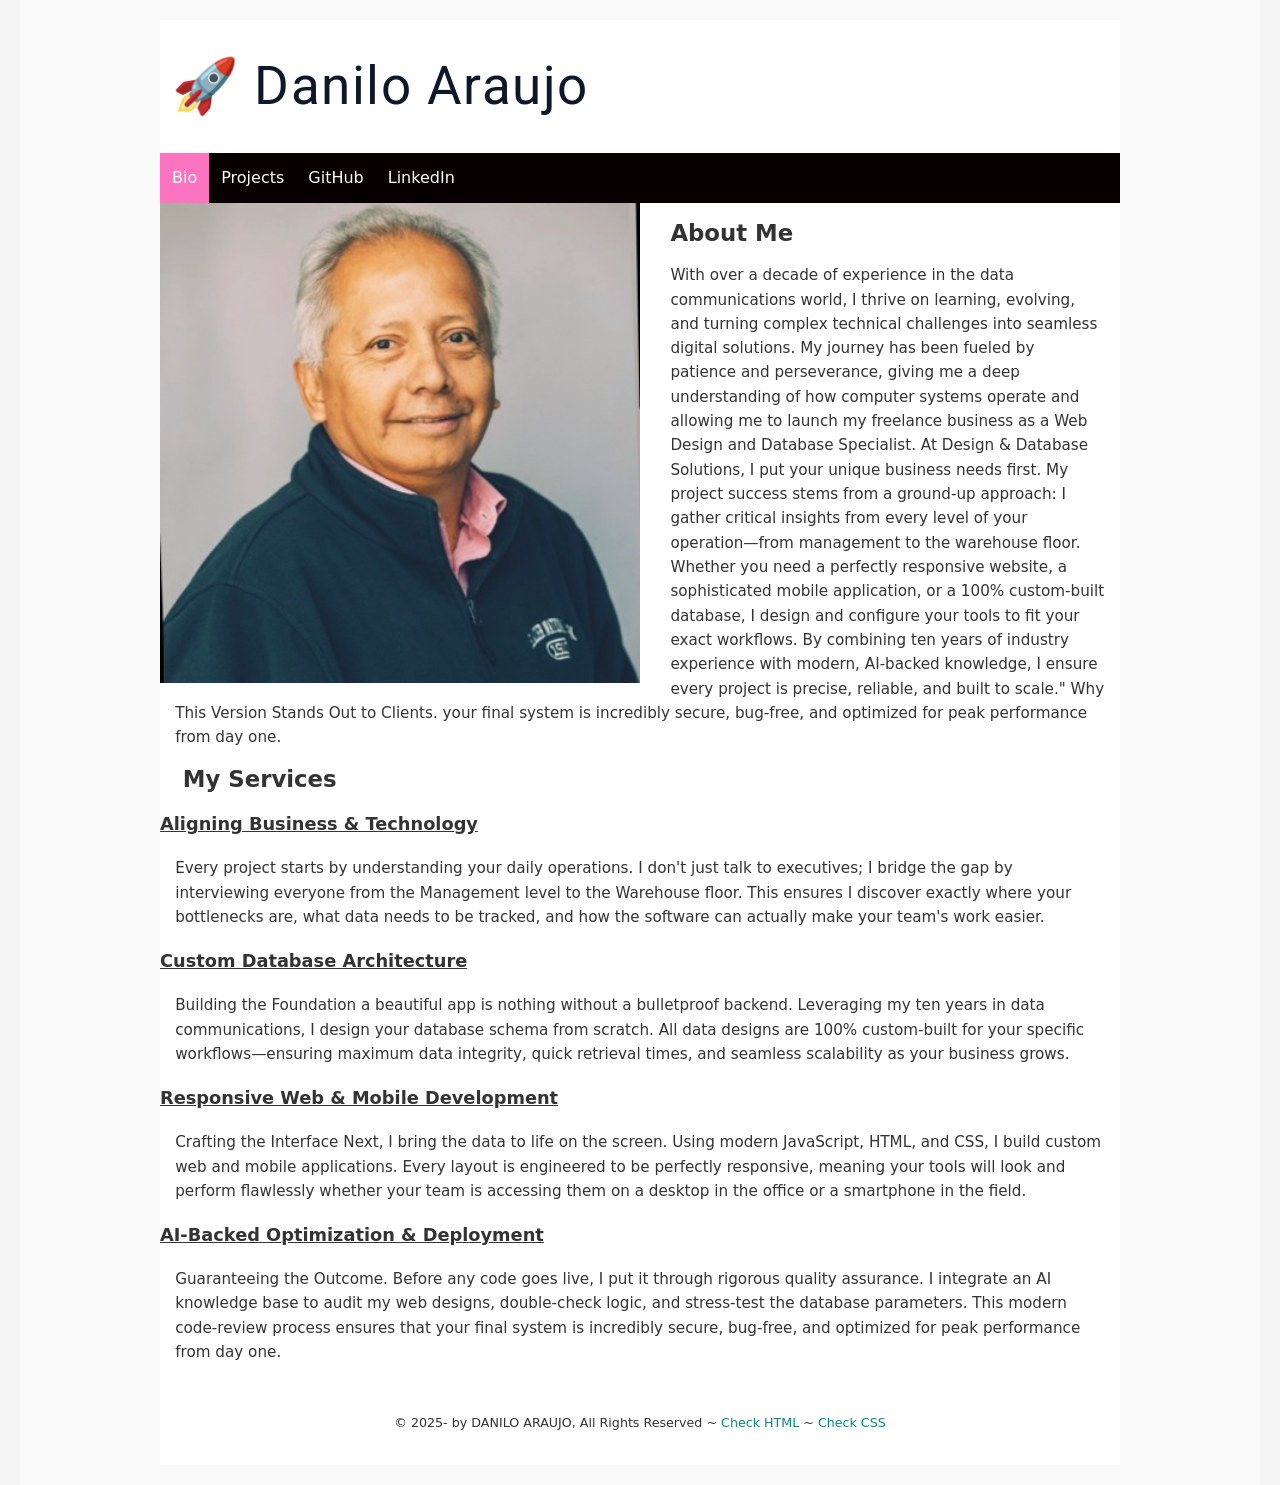
==== index.html @ efeddfe0 "savings" ====
<!DOCTYPE html>
<html lang="en">
    <head>
        <meta charset="UTF-8">
        <title>Danilo Araujo's portal</title>
        <link rel="stylesheet" href="css/main.css">
        <link rel="stylesheet" href="css/nav.css">
        <link rel="stylesheet" href="css/animated-star.css">
        <link href="https://fonts.googleapis.com/css2?family=Roboto:wght@300;400;700&display=swap" rel="stylesheet">
        <link rel="icon" href="data:image/svg+xml,<svg xmlns=%22http://www.w3.org/2000/svg%22 viewBox=%220 0 100 100%22><text y=%22.9em%22 font-size=%2290%22>🚀</text></svg>">
        <style>
        /* start google font style */
        h1 {
            font-family: 'Roboto', sans-serif;
            font-size: 3.5rem; /* Needs to be larger because it's a condensed font */
            color: #0f172a;
            letter-spacing: 1.5px; /* Spaces out the all-caps look nicely */
        }
        /* end google font style */
        </style>
    </head>
    <body>
        <header>
            <h1>
                <span class="rocket-icon" aria-label="Achiever Star">🚀</span> Danilo Araujo
            </h1>
            <nav class="topnav" id="myTopnav">
                <a href="index.html" class="active">Bio</a>
                <a href="projects.html">Projects</a>
                <a href="#" target="_blank">GitHub</a>
                <a href="#" target="_blank">LinkedIn</a>
                <a href="javascript:void(0);" class="icon" onclick="myFunction()">&#9776;</a>
            </nav>
        </header>
        
        <main class="wrapper">
                <picture class="profile">
                    <source media="(min-width: 1200px)" srcset="images/1758315293911.jpg">
                    <source media="(min-width: 501px)" srcset="myProject/images/photo.caribe.jpeg">
                    <img src="myProject/images/1758315293911.jpg" alt="That's me!">
                </picture> 
        <section id = "about">          
            <h2 class="subheader">About Me</h2>
                <p> With over a decade of experience in the data communications world, I thrive on learning, evolving, and turning complex technical challenges
               into seamless digital solutions. My journey has been fueled by patience and perseverance, giving me a deep understanding of how computer systems
               operate and allowing me to launch my freelance business as a Web Design and Database Specialist. At Design & Database Solutions,
               I put your unique business needs first. My project success stems from a ground-up approach: I gather critical insights
               from every level of your operation—from management to the warehouse floor. Whether you need a perfectly responsive website,
               a sophisticated mobile application, or a 100% custom-built database, I design and configure your tools to fit your exact workflows. 
               By combining ten years of industry experience with modern, AI-backed knowledge, I ensure every project is precise, reliable, and built to scale."
               Why This Version Stands Out to Clients. your final system is incredibly secure, bug-free, and optimized for peak performance from day one.</p>            
            </section> 
            <section id = "services">
            <h2 class="subheader"> My Services </h2>
                      
            <h3>Aligning Business & Technology</h3>  
                             
      	    <p> Every project starts by understanding your daily operations. I don't just talk to executives; I bridge the gap by interviewing everyone from
            the Management level to the Warehouse floor. This ensures I discover exactly where your bottlenecks are, what data needs to be tracked, and 
            how the software can actually make your team's work easier.</p>            
            

            <h3>Custom Database Architecture</h3>

            <p>Building the Foundation a beautiful app is nothing without a bulletproof backend. Leveraging my ten years in data communications,
            I design your database schema from scratch. All data designs are 100% custom-built for your specific workflows—ensuring maximum data integrity,
            quick retrieval times, and seamless scalability as your business grows.</p>

 	        <h3>Responsive Web & Mobile Development</h3>

	        <p> Crafting the Interface 	Next, I bring the data to life on the screen. Using modern JavaScript, HTML, and CSS, I build custom web and mobile applications.
            Every layout is engineered to be perfectly responsive, meaning your tools will look and perform flawlessly whether your team is accessing them on
            a desktop in the office or a smartphone in the field.</p>

            <h3>AI-Backed Optimization & Deployment</h3>

            <p> Guaranteeing the Outcome. Before any code goes live, I put it through rigorous quality assurance. I integrate an AI knowledge base to audit
            my web designs, double-check logic, and stress-test the database parameters. This modern code-review process ensures that your final
            system is incredibly secure, bug-free, and optimized for peak performance from day one.</p> 
            </article>
            </div>
            </section>         
   
            <footer>
                <p><small>&copy; 2025-<span id="this-year"></span> by 
                    DANILO ARAUJO, All Rights Reserved ~ 
                    <a id="html-checker" href="#" target="_blank">Check HTML</a> ~ 
                    <a id="css-checker" href="#" target="_blank">Check CSS</a></small>
                </p>
            </footer>
        </main>
        <script src="js/main.js" defer></script>
    </body>
</html>
---- css/main.css ----
/* Global rules */

html {
  background-color: whitesmoke;
  font-size: 0.95em;
}

body {
  font-family:
    system-ui,
    -apple-system,
    sans-serif;
  line-height: 1.6;
  background-color: #f9f9f9;
  color: #333;
  margin: 0 auto;
  padding: 20px;
  max-width: 1200px;
}

::selection {
  color: #000;
  background: #ff0;
}

h1 {
  font-weight: normal;
  margin: auto;
  background: #fff;
  line-height: 2.5em;
}

main.wrapper {
  background-color: white;
  overflow: auto;
}

p {
  margin: 1em; /* Top Right Bottom Left (TRBL) */
}

h2{
  
  font-weight:bold;
  margin-left: 1em;
  line-height: 1em;
}


h3{
  font:bold;
  text-decoration-line: underline;
}

a {
  color: darkcyan;
  text-decoration: none;
}

a:hover {
  color: whitesmoke;
  background-color: darkcyan;
  text-decoration: none;
}

footer {
  clear: both;
  text-align: center;
  padding: 1em;
}

/* end global rules */

/* Responsive rules */

/* DESKTOP */
@media all and (min-width: 1200px) {
  main.wrapper {
    width: 80%;
    margin: auto;
  }

  h1 {
    width: 79%;
    padding-left: 1%;
  }

  picture.profile img {
    width: 50%;
    float: left;
    margin-right: 2em;
  }
}

/* TABLET */
@media all and (min-width: 501px) and (max-width: 1199px) {
  main.wrapper {
    width: 90%;
    margin: auto;
  }

  h1 {
    width: 89%;
    padding-left: 1%;
  }

  picture.profile img {
    width: 50%;
    float: right;
    margin-left: 1em;
  }
}

/* PHONE */
@media all and (max-width: 500px) {
  main.wrapper {
    width: 100%;
  }

  h1 {
    width: 99%;
    padding-left: 1%;
  }

  picture.profile img {
    width: 100%;
  }
}

/* start project container rules */

.projects-container {
  max-width: 900px; /* Keeps things readable on desktop */
  margin: 0 auto;
  padding: 20px;
}

/* The Main Project Card Wrapper */
.project-card {
  display: flex;
  flex-direction: row; /* Default layout: Image left, text right */
  align-items: center;
  gap: 30px;
  background: #ffffff;
  border: 1px solid #e2e8f0;
  border-radius: 12px; /* Smooth rounded corners */
  padding: 24px;
  margin-bottom: 30px;
  box-shadow: 0 4px 6px -1px rgba(0, 0, 0, 0.05);
  transition: transform 0.2s ease;
}

.project-card:hover {
  transform: translateY(-2px); /* Subtle interaction cue */
}

/* The Magic Mirror: Automatically alternate left/right layout */
.project-card:nth-child(even) {
  flex-direction: row-reverse; /* Flips the order for every second card */
}

/* Image Control Group */
.project-image {
  flex-shrink: 0; /* Prevents text from squeezing the image container */
}

.project-image img {
  width: 150px;
  height: 150px;
  object-fit: cover; /* Forces screenshots to crop nicely instead of squishing */
  border-radius: 8px;
  border: 1px solid #cbd5e1;
}

/* Content & CTA Link Elements */
.project-content {
  flex-grow: 1;
}

.project-content h2 {
  margin-top: 0;
  color: #1e293b;
}

.project-links {
  margin-top: 20px;
  display: flex;
  gap: 12px;
}

/* Flexible, clean Button styles */
.btn {
  display: inline-block;
  text-decoration: none;
  padding: 8px 16px;
  border-radius: 6px;
  font-size: 0.9rem;
  font-weight: 500;
  transition: background-color 0.2s;
}

.demo-btn {
  background-color: darkcyan;
  color: #ffffff;
}

.demo-btn:hover {
  background-color: rgb(95, 95, 95);
}

.repo-btn {
  background-color: #f1f5f9;
  color: #334155;
  border: 1px solid #cbd5e1;
}

.repo-btn:hover {
  background-color: rgb(95, 95, 95);
}

/* Responsive Overrides: If screen is small, stack everything vertically */
@media (max-width: 650px) {
  .project-card,
  .project-card:nth-child(even) {
    flex-direction: column;
    text-align: center;
  }

  .project-links {
    justify-content: center;
  }
}

/* end project container rules */
---- css/nav.css ----
/* Global rules */
.topnav {
  margin: auto;
  background-color: rgb(8, 0, 0);
  overflow: auto;
}

.topnav a {
  float: left;
  display: block;
  color: rgb(255, 254, 254);
  text-align: center;
  padding: 12px 12px;
  text-decoration: none;
  text-transform: capitalize;
  font-size: 16px;
}

.topnav a.hover,
.active {
  background-color: rgb(252, 116, 191);
}

.topnav .icon {
  display: none;
}

/* Responsive rules - apply when screen width is less than 1200px */

@media screen and (max-width: 1199px) {
  .topnav a:not(:first-child) {
    display: none;
  }

  .topnav a.icon {
    float: right;
    display: block;
  }

  .topnav.responsive {
    position: relative;
  }

  .topnav.responsive a {
    float: none;
    display: block;
    text-align: left;
  }

  .topnav.responsive a.icon {
    position: absolute;
    right: 0;
    top: 0;
  }
}

/* DESKTOP */
@media all and (min-width: 1200px) {
  .topnav {
    width: 80%;
  }
}

/* TABLET */
@media all and (min-width: 501px) and (max-width: 1199px) {
  .topnav {
    width: 90%;
  }
}

/* PHONE */
@media all and (max-width: 500px) {
  .topnav {
    width: 100%;
  }
}
---- css/animated-star.css ----
/* Styling for the rocket container */
.animated-rocket {
  display: inline-block; /* Required to allow transforms/scaling */
  font-size: 0.8em; /* Makes the rocket slightly smaller than the text */
  margin-left: 10px; /* Adds space from the H1 text */
  vertical-align: middle; /* Aligns it with the center of the text line */

  /* Link the animation called 'starShimmer' defined below */
  animation: starShimmer 1.8s ease-in-out infinite;
}

/* * Defines the 'Timeline' of the animation:
       * At 0% time, it's original size and faint.
       * At 50% (the middle of the loop), it grows and gets brighter.
       * At 100% time, it returns to the starting values.
       */
@keyframes starShimmer {
  0% {
    opacity: 0.7;
    transform: scale(1);
  }
  50% {
    opacity: 1;
    transform: scale(1.15) rotate(5deg); /* Grows and gets a tiny rotation */
  }
  100% {
    opacity: 0.7;
    transform: scale(1);
  }
}
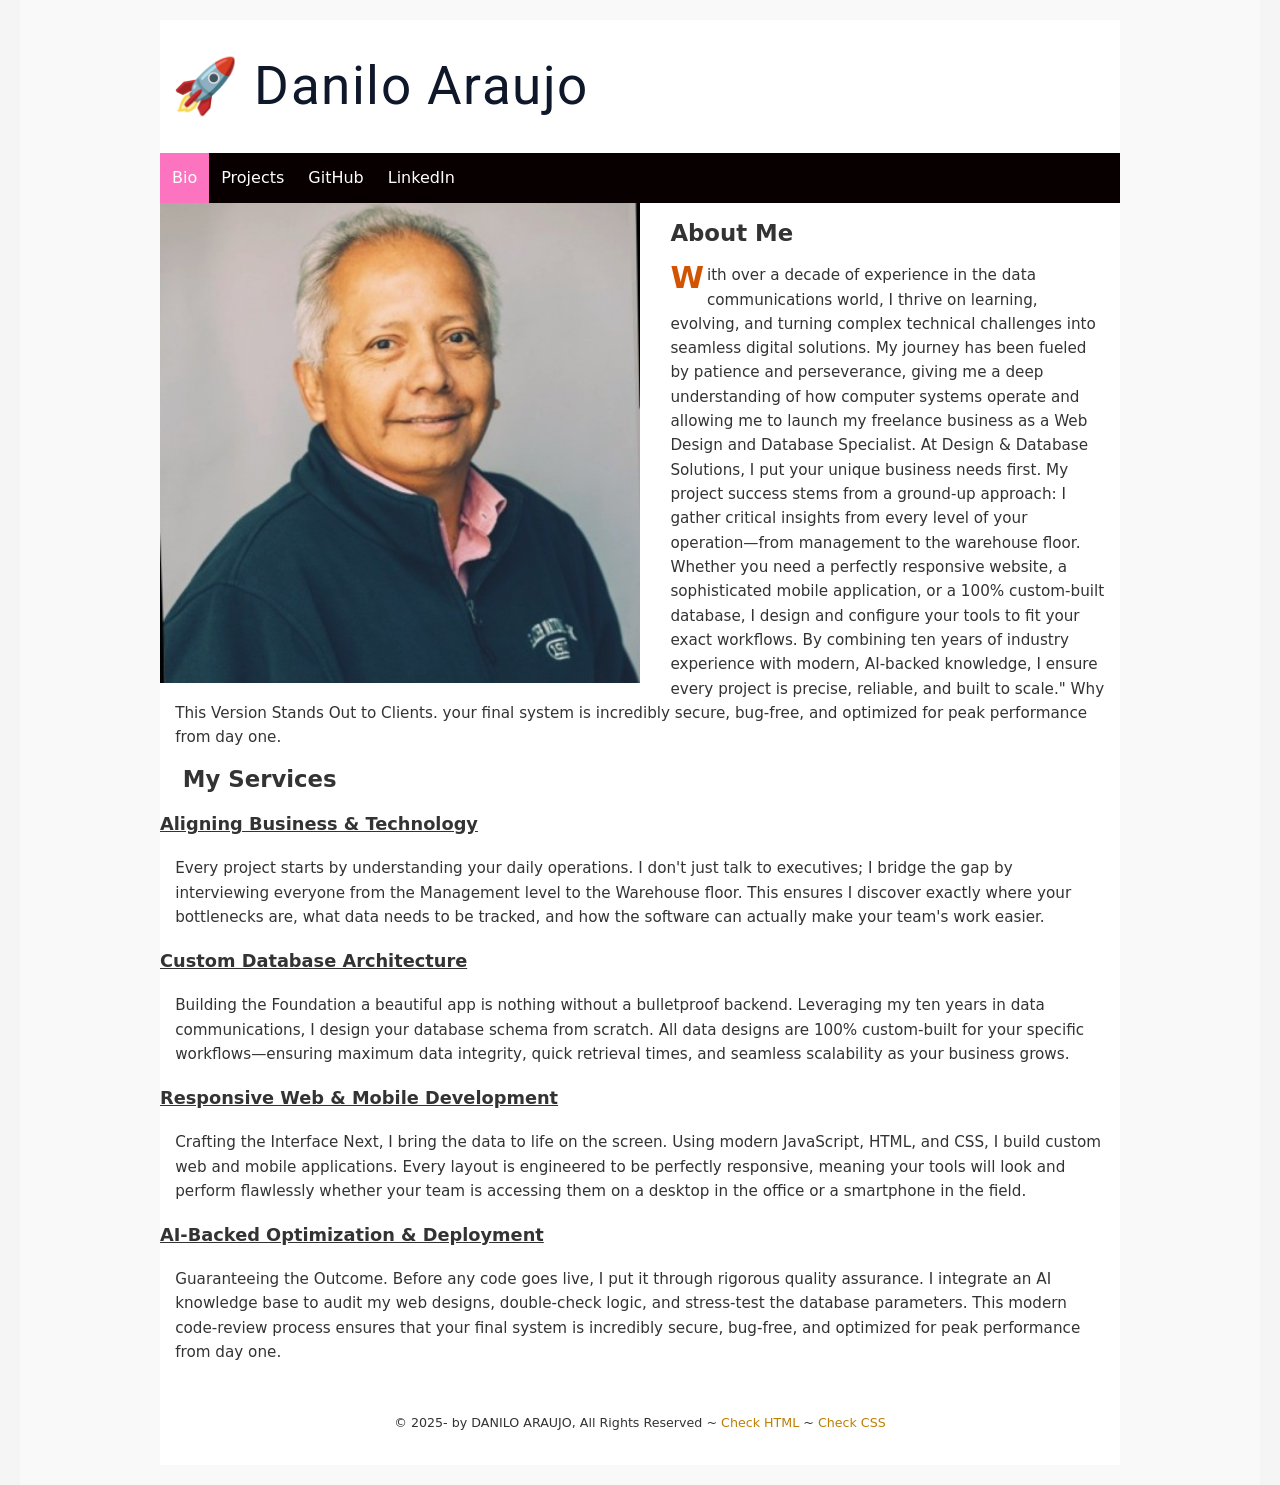
==== commit cf9633e5: "savings" ====
--- a/index.html
+++ b/index.html
@@ -54,7 +54,7 @@
             <h2 class="subheader"> My Services </h2>
                       
             <h3>Aligning Business & Technology</h3>  
-                             
+
       	    <p> Every project starts by understanding your daily operations. I don't just talk to executives; I bridge the gap by interviewing everyone from
             the Management level to the Warehouse floor. This ensures I discover exactly where your bottlenecks are, what data needs to be tracked, and 
             how the software can actually make your team's work easier.</p>            
@@ -79,7 +79,7 @@
             system is incredibly secure, bug-free, and optimized for peak performance from day one.</p> 
             </article>
             </div>
-            </section>         
+            </section>    
    
             <footer>
                 <p><small>&copy; 2025-<span id="this-year"></span> by 
--- a/css/main.css
+++ b/css/main.css
@@ -38,6 +38,14 @@
 p {
   margin: 1em; /* Top Right Bottom Left (TRBL) */
 }
+#about p::first-letter {
+  font-size: 2em;
+  font-weight: bold;
+  float: left;
+  margin-right: 3px;
+  color: #d35400; /* Using an orange tone to match your preferred theme */
+  line-height: 1;
+}
 
 h2{
   
@@ -53,13 +61,13 @@
 }
 
 a {
-  color: darkcyan;
+  color: rgb(189, 127, 5);
   text-decoration: none;
 }
 
 a:hover {
   color: whitesmoke;
-  background-color: darkcyan;
+  background-color: rgb(189, 127, 5);
   text-decoration: none;
 }
 
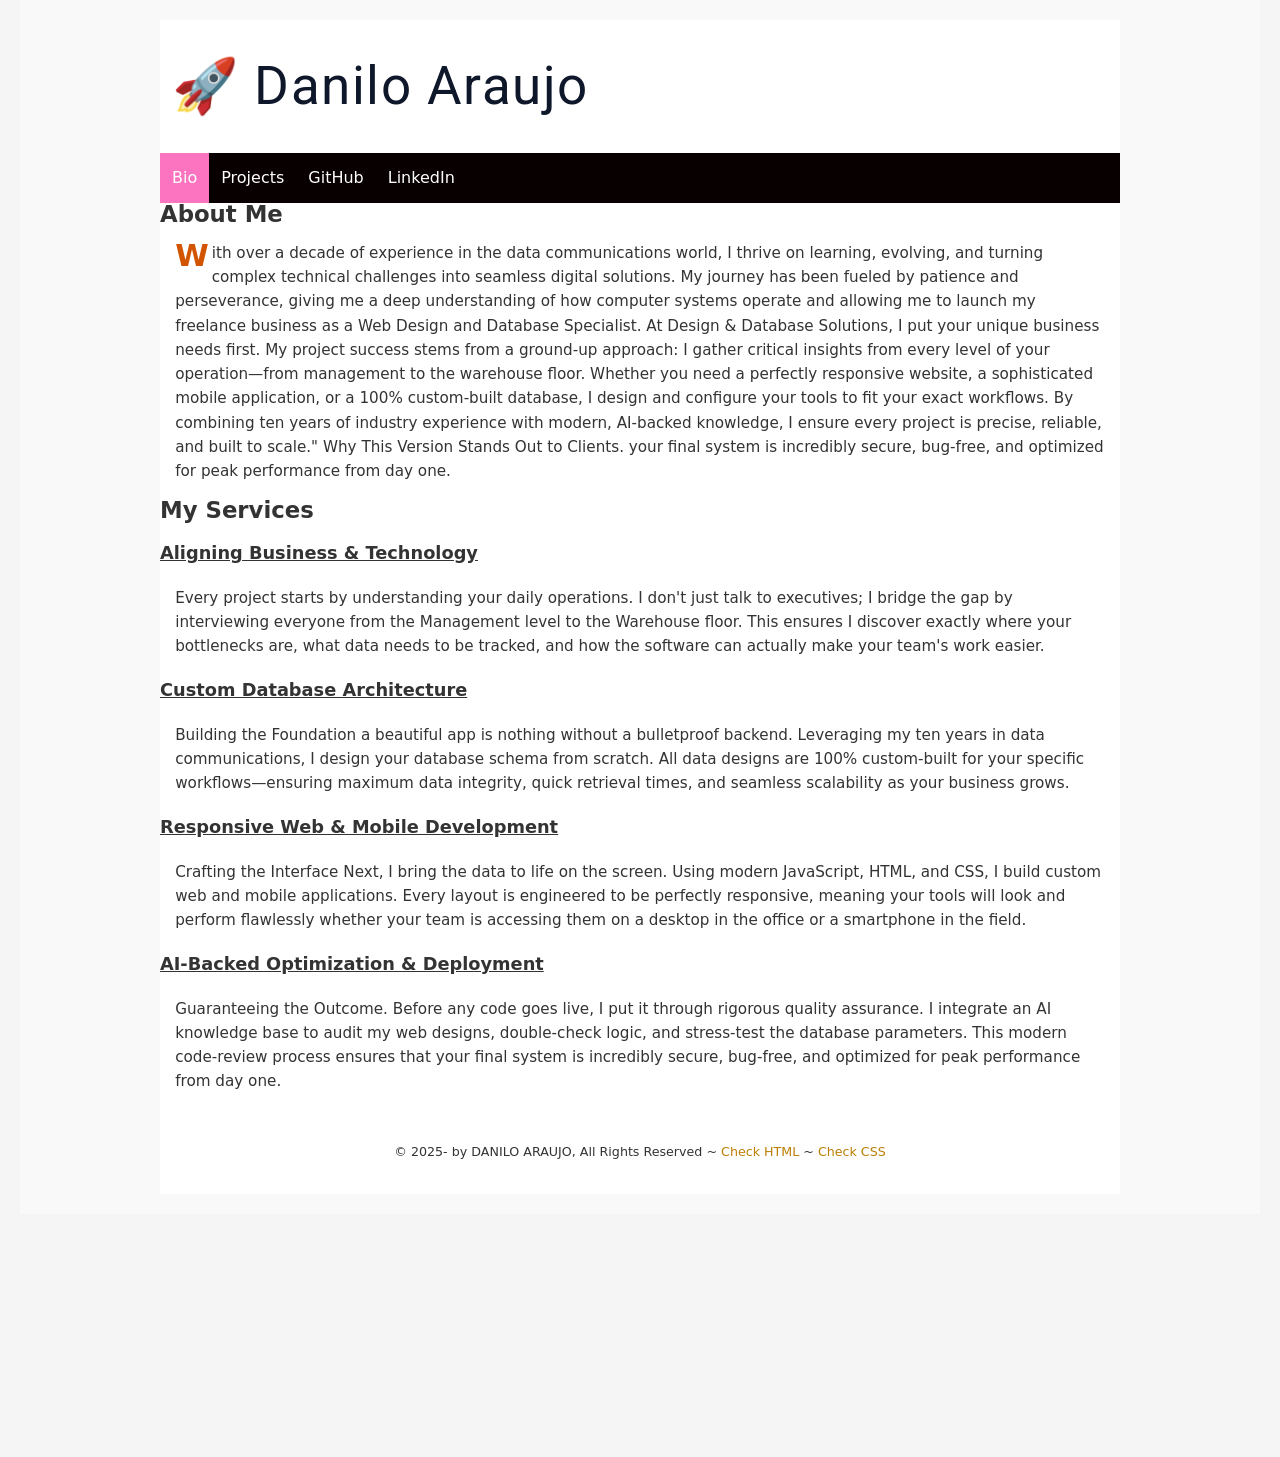
==== commit 1ca32b8d: "save" ====
--- a/index.html
+++ b/index.html
@@ -40,7 +40,7 @@
                     <img src="myProject/images/1758315293911.jpg" alt="That's me!">
                 </picture> 
         <section id = "about">          
-            <h2 class="subheader">About Me</h2>
+        <h2 class="subheader">About Me</h2>
                 <p> With over a decade of experience in the data communications world, I thrive on learning, evolving, and turning complex technical challenges
                into seamless digital solutions. My journey has been fueled by patience and perseverance, giving me a deep understanding of how computer systems
                operate and allowing me to launch my freelance business as a Web Design and Database Specialist. At Design & Database Solutions,
@@ -50,8 +50,9 @@
                By combining ten years of industry experience with modern, AI-backed knowledge, I ensure every project is precise, reliable, and built to scale."
                Why This Version Stands Out to Clients. your final system is incredibly secure, bug-free, and optimized for peak performance from day one.</p>            
             </section> 
+            
             <section id = "services">
-            <h2 class="subheader"> My Services </h2>
+        <h2 class="subheader">My Services</h2>
                       
             <h3>Aligning Business & Technology</h3>  
 
--- a/css/main.css
+++ b/css/main.css
@@ -50,7 +50,7 @@
 h2{
   
   font-weight:bold;
-  margin-left: 1em;
+  margin:auto;
   line-height: 1em;
 }
 
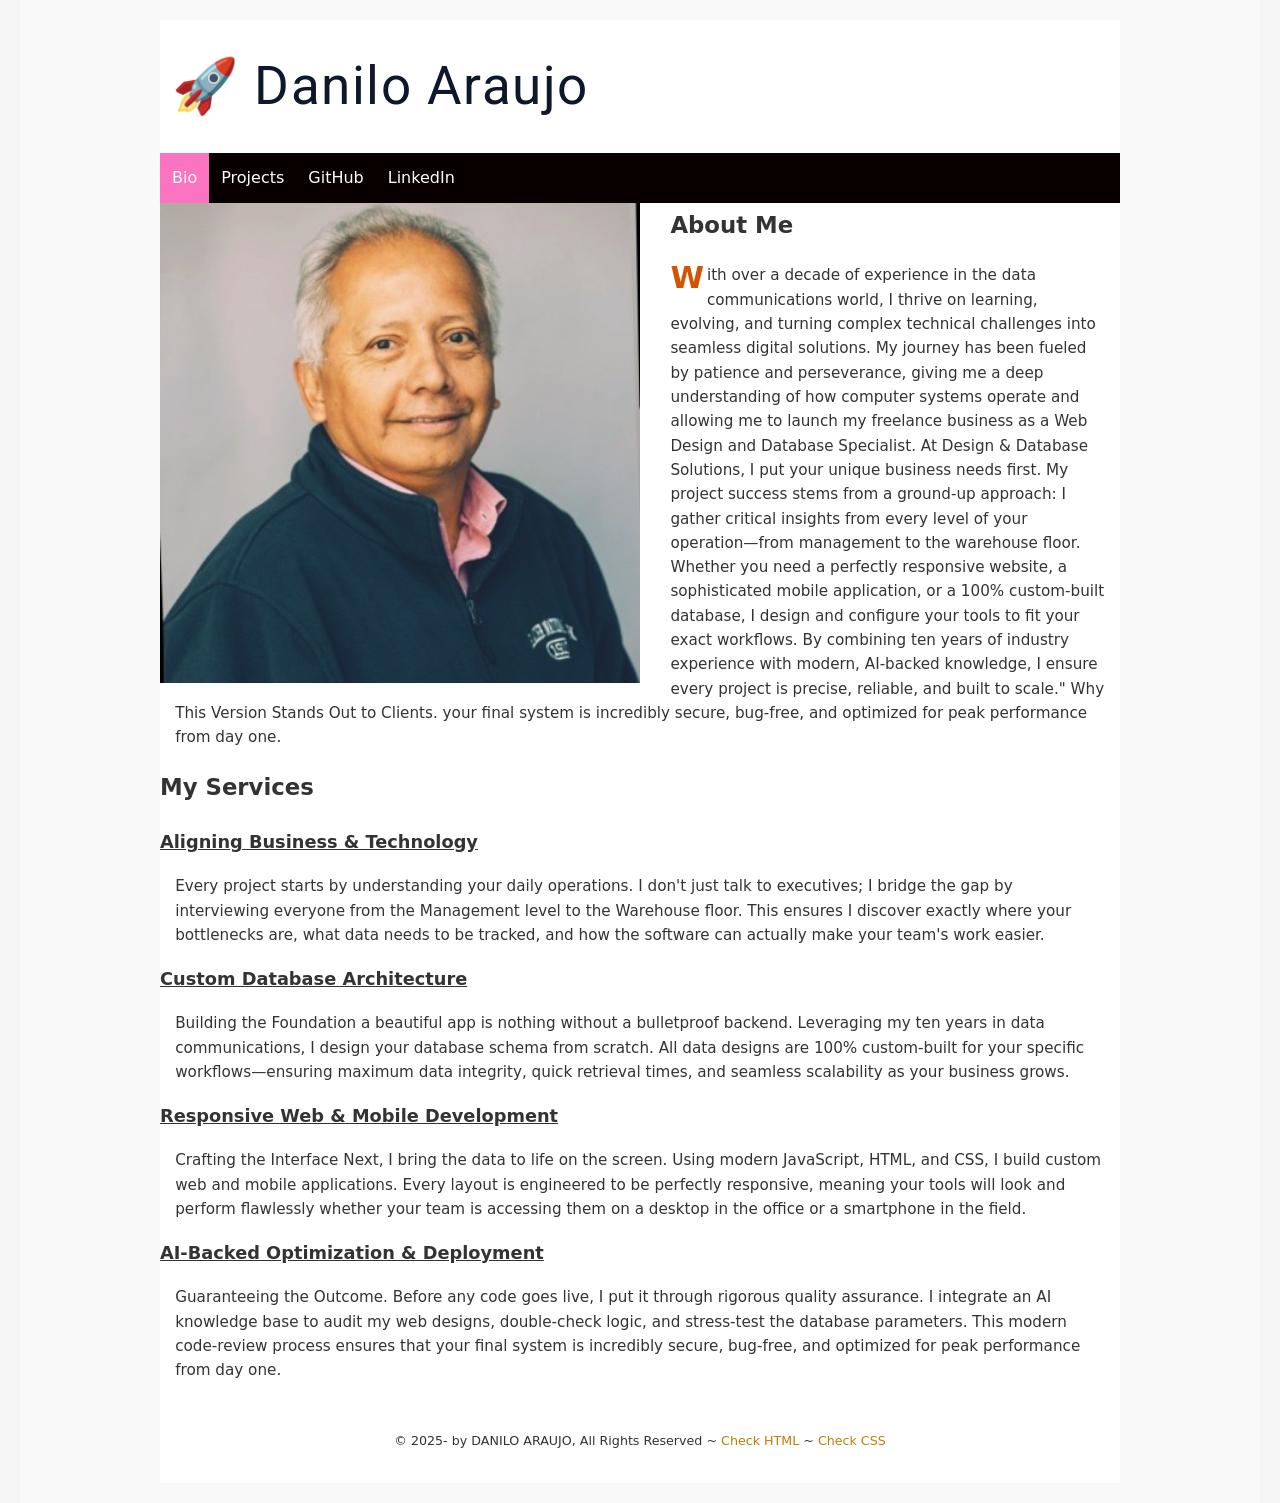
==== commit f3be09cc: "save" ====
--- a/index.html
+++ b/index.html
@@ -22,7 +22,7 @@
     <body>
         <header>
             <h1>
-                <span class="rocket-icon" aria-label="Achiever Star">🚀</span> Danilo Araujo
+                <span class="rocket-icon" aria-label="Rocket Science">🚀</span> Danilo Araujo
             </h1>
             <nav class="topnav" id="myTopnav">
                 <a href="index.html" class="active">Bio</a>
@@ -50,7 +50,7 @@
                By combining ten years of industry experience with modern, AI-backed knowledge, I ensure every project is precise, reliable, and built to scale."
                Why This Version Stands Out to Clients. your final system is incredibly secure, bug-free, and optimized for peak performance from day one.</p>            
             </section> 
-            
+
             <section id = "services">
         <h2 class="subheader">My Services</h2>
                       
--- a/css/main.css
+++ b/css/main.css
@@ -48,10 +48,9 @@
 }
 
 h2{
-  
   font-weight:bold;
   margin:auto;
-  line-height: 1em;
+  line-height: 2em;
 }
 
 
@@ -208,7 +207,7 @@
 }
 
 .demo-btn {
-  background-color: darkcyan;
+  background-color: rgb(189, 127, 5);
   color: #ffffff;
 }
 
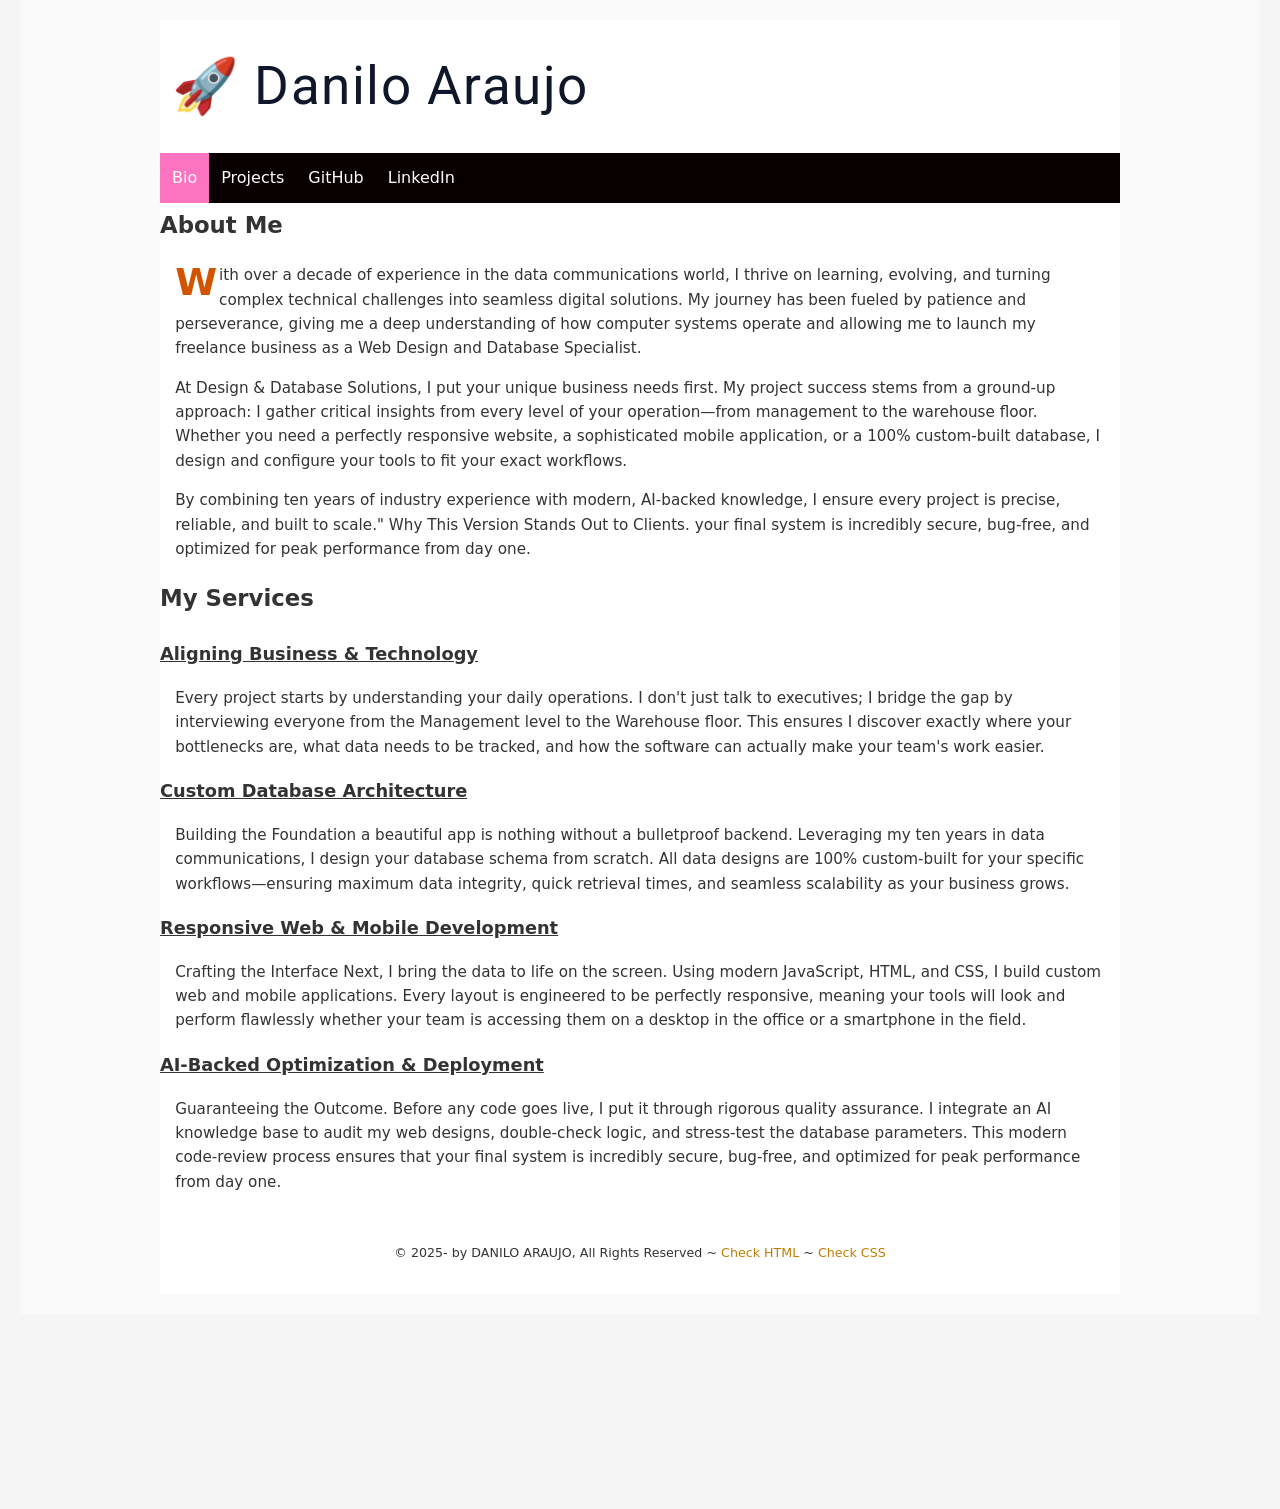
==== commit 61ab07d1: "savings" ====
--- a/index.html
+++ b/index.html
@@ -41,17 +41,21 @@
                 </picture> 
         <section id = "about">          
         <h2 class="subheader">About Me</h2>
+
+                <div class="first-word">
                 <p> With over a decade of experience in the data communications world, I thrive on learning, evolving, and turning complex technical challenges
                into seamless digital solutions. My journey has been fueled by patience and perseverance, giving me a deep understanding of how computer systems
-               operate and allowing me to launch my freelance business as a Web Design and Database Specialist. At Design & Database Solutions,
+               operate and allowing me to launch my freelance business as a Web Design and Database Specialist.</p>
+                </div>
+               <p>At Design & Database Solutions,
                I put your unique business needs first. My project success stems from a ground-up approach: I gather critical insights
                from every level of your operation—from management to the warehouse floor. Whether you need a perfectly responsive website,
-               a sophisticated mobile application, or a 100% custom-built database, I design and configure your tools to fit your exact workflows. 
-               By combining ten years of industry experience with modern, AI-backed knowledge, I ensure every project is precise, reliable, and built to scale."
+               a sophisticated mobile application, or a 100% custom-built database, I design and configure your tools to fit your exact workflows. </p> 
+               <p>By combining ten years of industry experience with modern, AI-backed knowledge, I ensure every project is precise, reliable, and built to scale."
                Why This Version Stands Out to Clients. your final system is incredibly secure, bug-free, and optimized for peak performance from day one.</p>            
-            </section> 
+        </section> 
 
-            <section id = "services">
+        <section id = "services">
         <h2 class="subheader">My Services</h2>
                       
             <h3>Aligning Business & Technology</h3>  
@@ -78,9 +82,8 @@
             <p> Guaranteeing the Outcome. Before any code goes live, I put it through rigorous quality assurance. I integrate an AI knowledge base to audit
             my web designs, double-check logic, and stress-test the database parameters. This modern code-review process ensures that your final
             system is incredibly secure, bug-free, and optimized for peak performance from day one.</p> 
-            </article>
-            </div>
-            </section>    
+        </div>
+        </section>    
    
             <footer>
                 <p><small>&copy; 2025-<span id="this-year"></span> by 
--- a/css/main.css
+++ b/css/main.css
@@ -38,11 +38,11 @@
 p {
   margin: 1em; /* Top Right Bottom Left (TRBL) */
 }
-#about p::first-letter {
-  font-size: 2em;
+.first-word p::first-letter {
+  font-size: 2.5em;
   font-weight: bold;
   float: left;
-  margin-right: 3px;
+  margin-right: 2px;
   color: #d35400; /* Using an orange tone to match your preferred theme */
   line-height: 1;
 }
--- a/css/nav.css
+++ b/css/nav.css
@@ -24,6 +24,8 @@
 .topnav .icon {
   display: none;
 }
+
+
 
 /* Responsive rules - apply when screen width is less than 1200px */
 
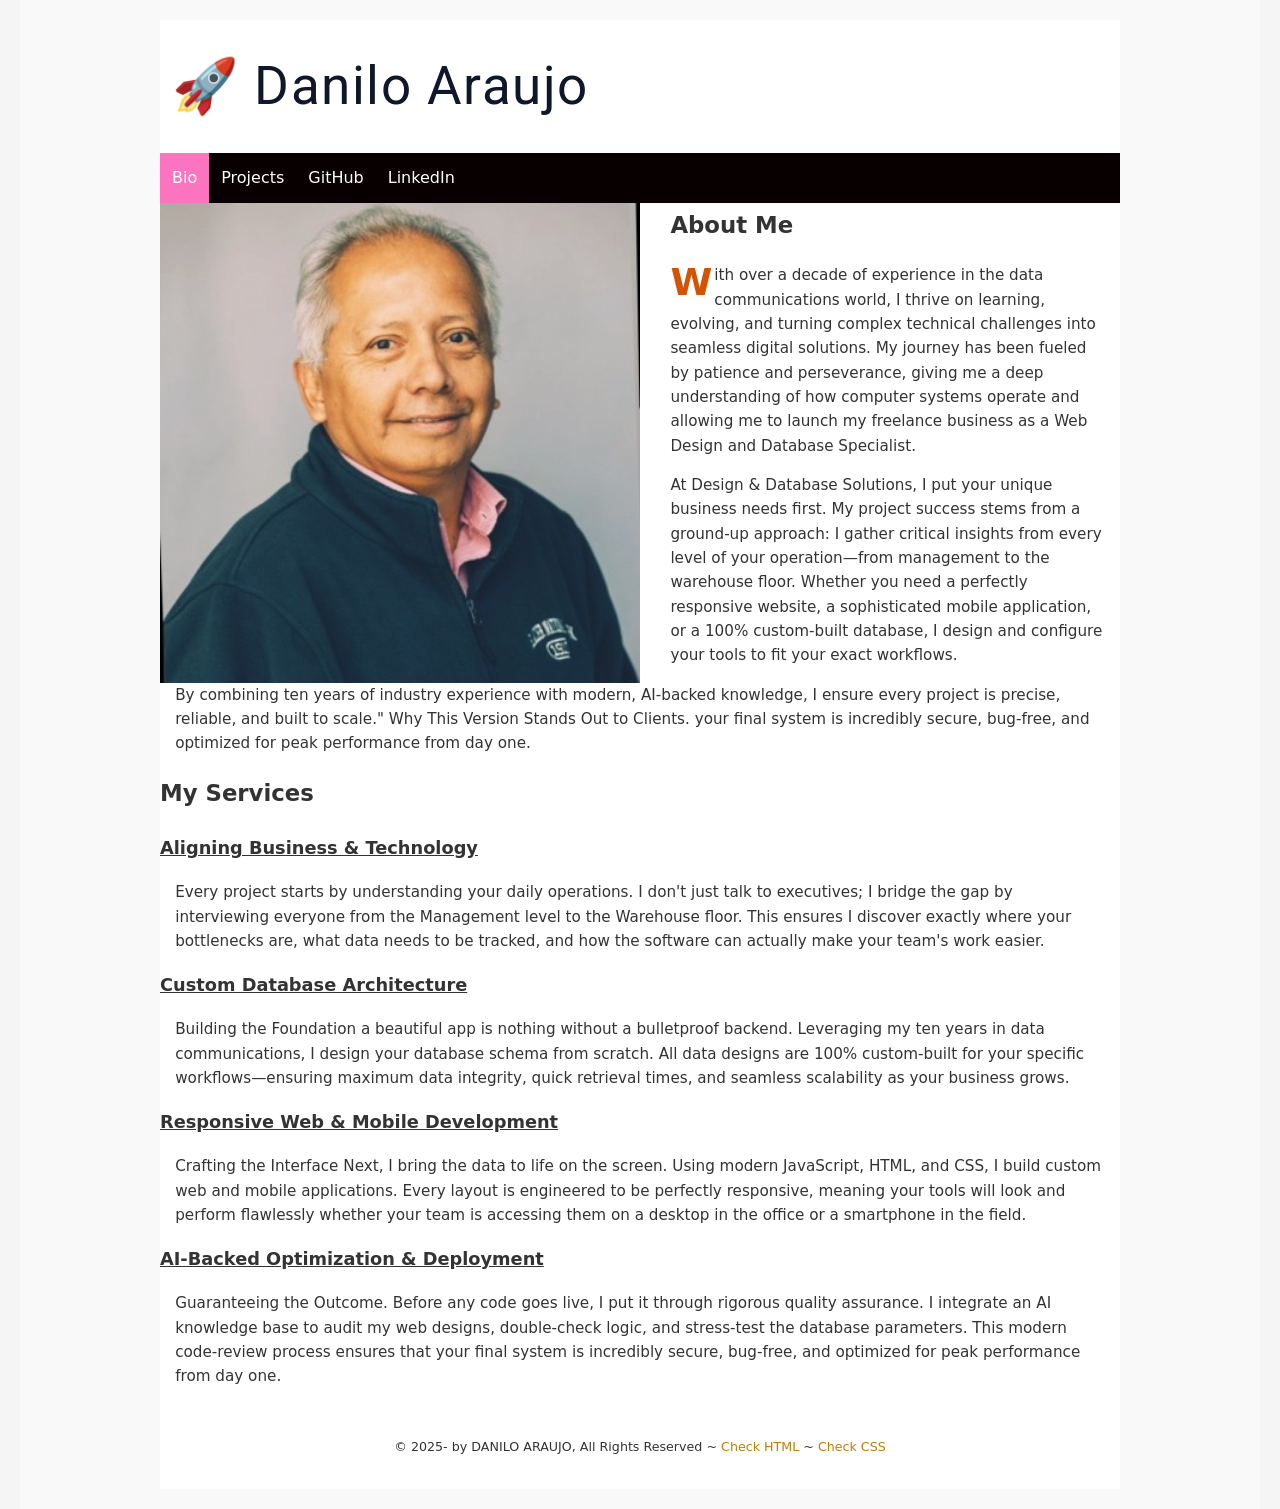
==== commit 37e3fef0: "saving" ====
--- a/index.html
+++ b/index.html
@@ -36,8 +36,8 @@
         <main class="wrapper">
                 <picture class="profile">
                     <source media="(min-width: 1200px)" srcset="images/1758315293911.jpg">
-                    <source media="(min-width: 501px)" srcset="myProject/images/photo.caribe.jpeg">
-                    <img src="myProject/images/1758315293911.jpg" alt="That's me!">
+                    <source media="(min-width: 501px)" srcset="images/photo.caribe.jpeg">
+                    <img src="images/1758315293911.jpg" alt="That's me!">
                 </picture> 
         <section id = "about">          
         <h2 class="subheader">About Me</h2>
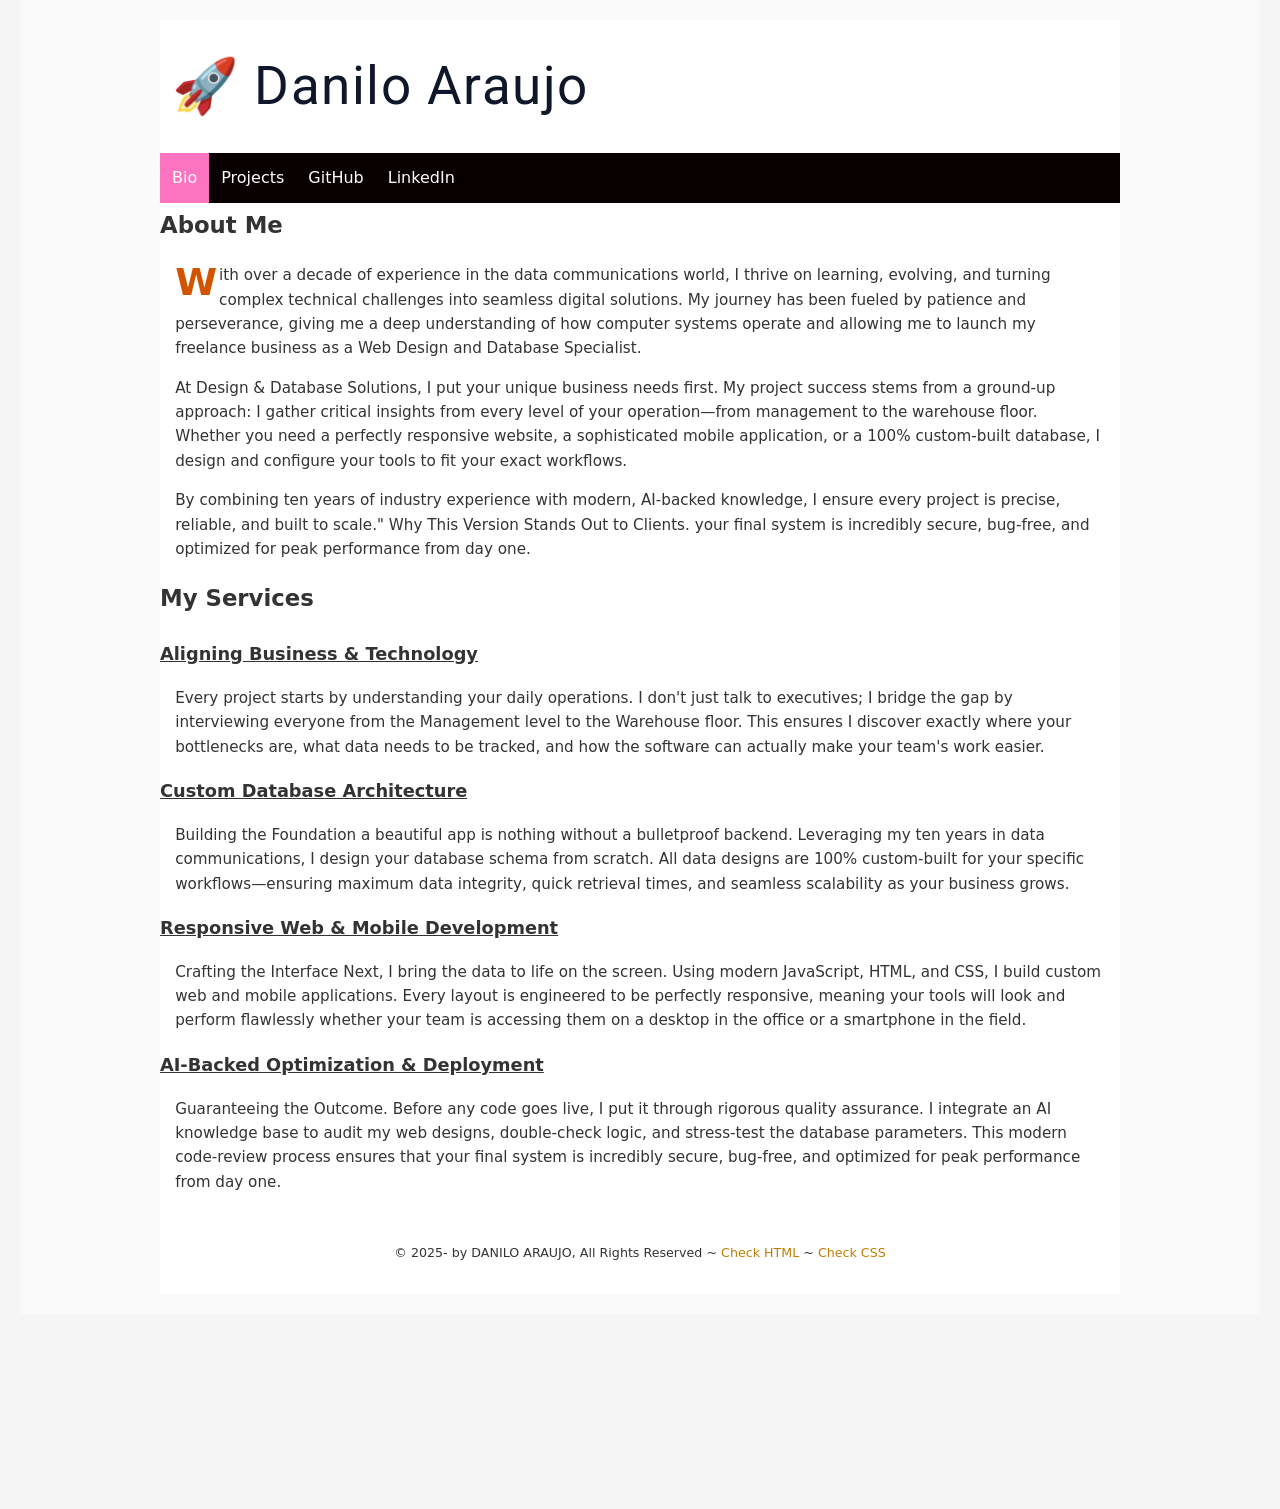
==== commit a5c7ac97: "upload pic" ====
--- a/index.html
+++ b/index.html
@@ -37,7 +37,7 @@
                 <picture class="profile">
                     <source media="(min-width: 1200px)" srcset="images/1758315293911.jpg">
                     <source media="(min-width: 501px)" srcset="images/photo.caribe.jpeg">
-                    <img src="images/1758315293911.jpg" alt="That's me!">
+                    <img src="images/IMG_20251014_123847440.jpg" alt="That's me!">
                 </picture> 
         <section id = "about">          
         <h2 class="subheader">About Me</h2>
